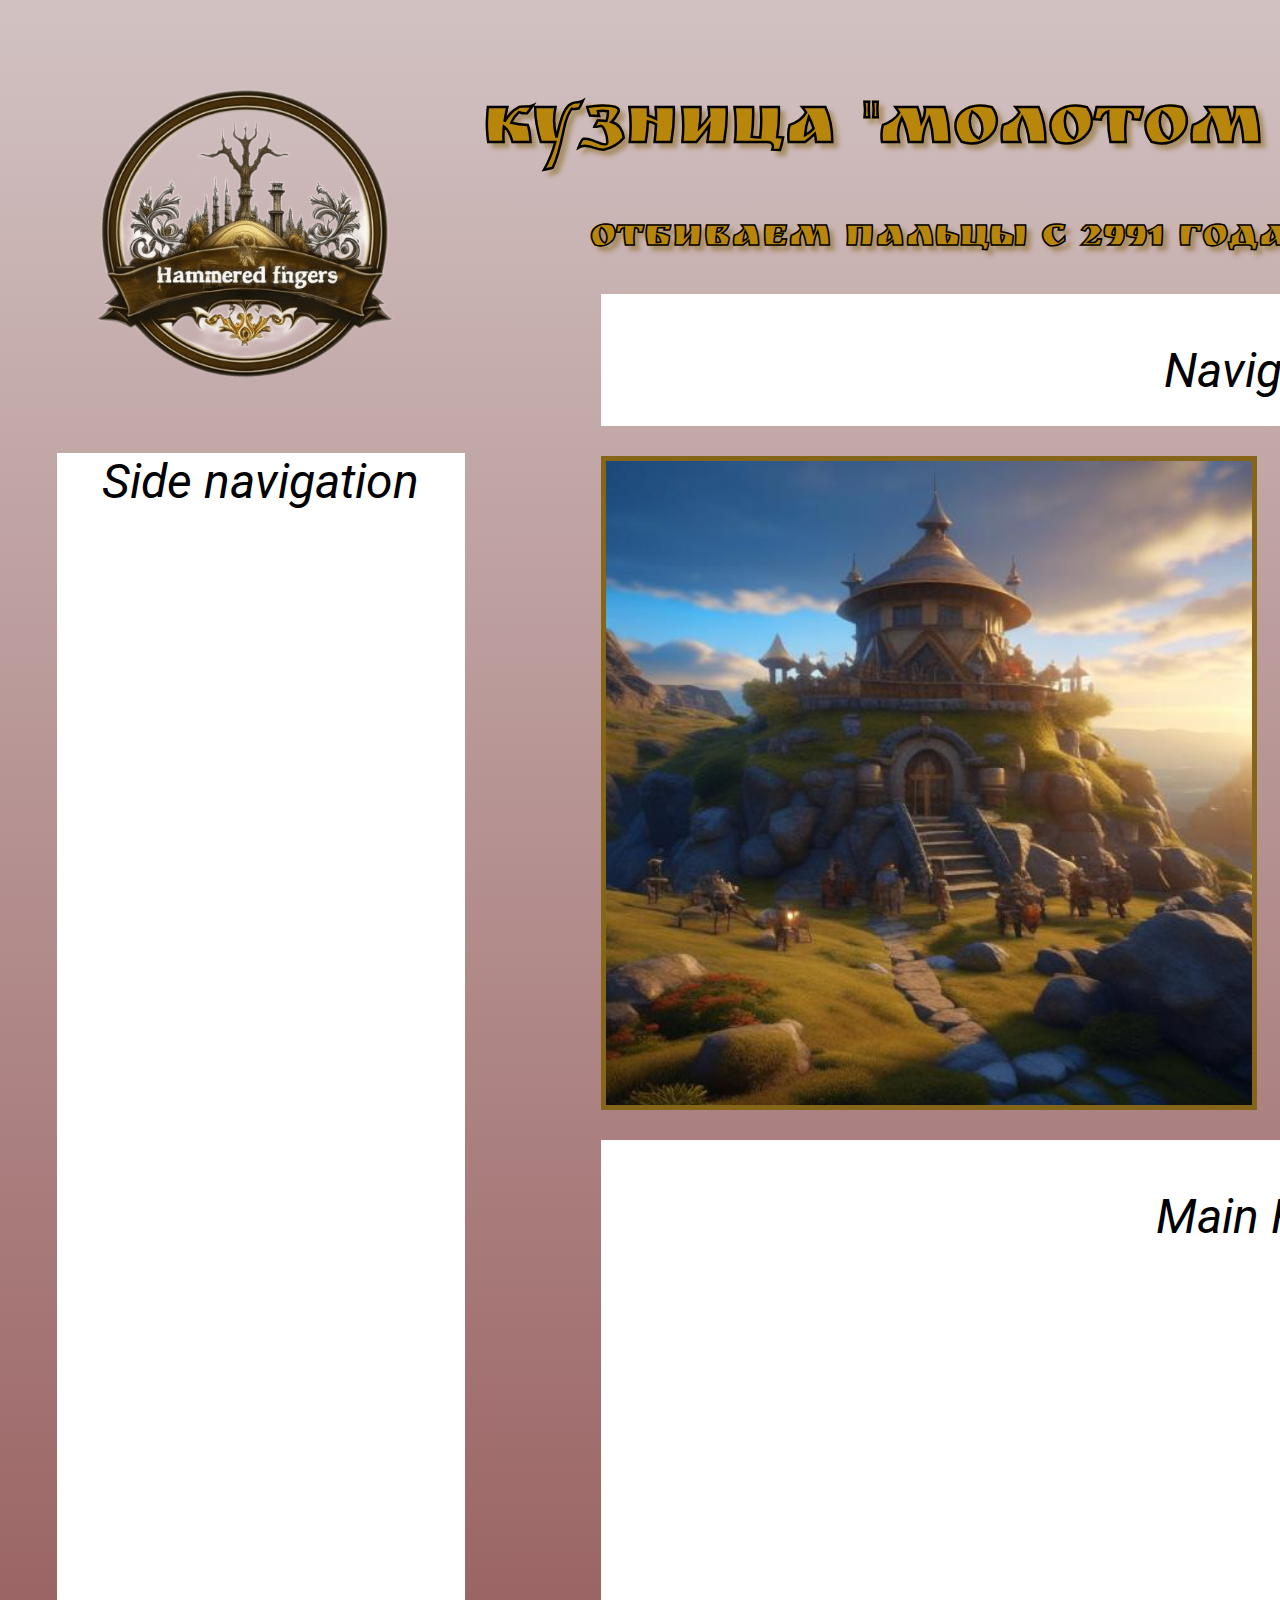
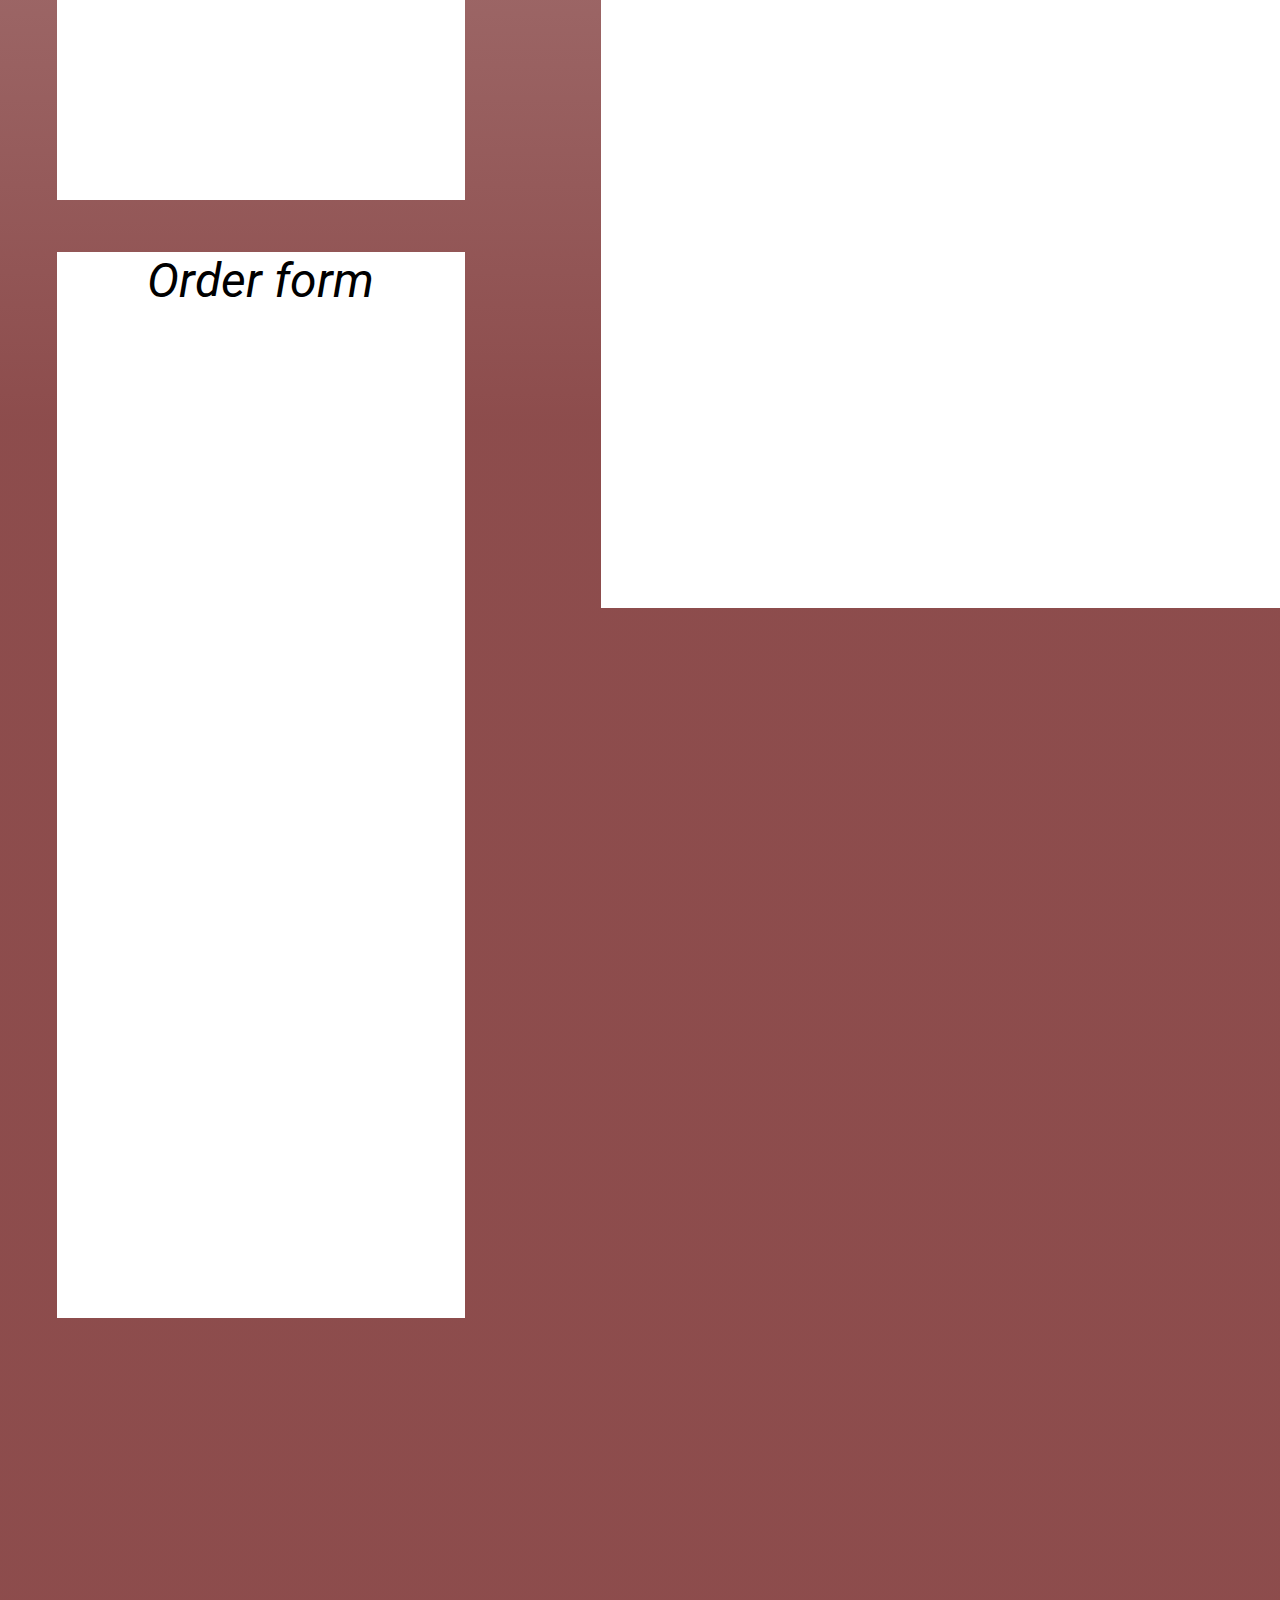
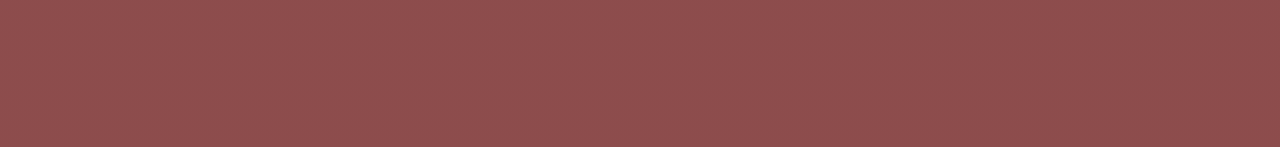
==== html/index.html @ 36eac4aa "footer left to add, many css adjustments ahead" ====
<!DOCTYPE html>
<html lang="ru">
<head>
    <meta charset="UTF-8">
    <meta name="viewport" content="width=device-width, initial-scale=1.0">
    <title>Кузня</title>
    <link href="../css/outlines.css" rel="stylesheet">
</head>
<body>
    <div class="main-container">
        <div class = "logo">
            <img src="../resources/img/output_0-transformed.png" alt="Logo" id="logo">
        </div>
        <div class="top-text">
            <h1>Кузница "Молотом по пальцам"</h1>
            <h2>Отбиваем пальцы с 2991 года третьей эпохи</h2>
        </div>
        <div class="central">
            <nav class="main-nav">
                <p>Navigation</p>
            </nav>
            <div class = "first-image-block">
                <img src="../resources/img/Forge1.jpg" alt="Forge1">
                <img src="../resources/img/Forge2.jpg" alt="Forge2">
            </div>
            <div class="main-filling">
                <p>Main Filling</p>
            </div>
        </div>
        <div class="side">
            <nav class="side-nav">
                <p>Side navigation</p>
            </nav>
            <div class="order-form">
                <p>Order form</p>
            </div>
        </div>
        <footer>
            
        </footer>
    </div>
</body>
</html>
---- css/outlines.css ----
@import url("https://fonts.googleapis.com/css2?family=Ruslan+Display&display=swap");
@import url("https://fonts.googleapis.com/css2?family=Roboto:ital@0;1&family=Ruslan+Display&display=swap");
html {
  background: linear-gradient(180deg, rgba(75, 11, 11, 0.25) 0%, rgba(105, 20, 20, 0.76) 60.42%);
  background-repeat: no-repeat;
}

body {
  width: 1890px;
  height: 3243px;
  margin-top: 47px;
  padding: 0px 49px 49px 49px;
}

div.logo {
  display: inline-block;
  width: 19, 58%;
  height: 376px;
  float: left;
}

#logo {
  width: 376px;
  height: 376px;
}

div.central {
  width: 71.21%;
  display: inline-block;
  float: right;
}

div.top-text {
  font-family: "Ruslan Display";
  color: #b8860b;
  display: inline-block;
  -webkit-text-stroke: 0.3px black;
  text-shadow: 5px 5px 4px rgba(133, 101, 23, 0.5);
}

.main-container h1 {
  font-size: 70px;
  padding-left: 51px;
}

.main-container h2 {
  font-size: 40px;
  text-align: center;
}

nav.main-nav {
  width: 1347px;
  height: 132px;
  display: flex;
  justify-content: center;
  background-color: white;
  font-family: Roboto;
  font-size: 48px;
  font-style: italic;
  text-align: center;
  font-weight: 400;
  line-height: normal;
}

nav.main-nav p {
  text-align: center;
}

div.first-image-block {
  text-align: center;
}

div.first-image-block img {
  margin-top: 30px;
  width: 646px;
  height: 644px;
  border: 5px solid #856517;
}

div.first-image-block img:first-of-type {
  float: left;
}

div.first-image-block img:last-of-type {
  float: right;
}

div.main-filling {
  background-color: white;
  font-family: Roboto;
  font-size: 48px;
  font-style: italic;
  text-align: center;
  font-weight: 400;
  line-height: normal;
  display: inline-block;
  height: 1068px;
  width: 100%;
  margin-top: 30px;
}

div.side {
  width: 21.58%;
  display: inline-block;
  float: left;
  margin-top: 30px;
}

div.side p {
  margin: 0px;
}

nav.side-nav {
  background-color: white;
  font-family: Roboto;
  font-size: 48px;
  font-style: italic;
  text-align: center;
  font-weight: 400;
  line-height: normal;
  height: 1347px;
}

div.order-form {
  background-color: white;
  font-family: Roboto;
  font-size: 48px;
  font-style: italic;
  text-align: center;
  font-weight: 400;
  line-height: normal;
  height: 1066px;
  margin-top: 52px;
}/*# sourceMappingURL=outlines.css.map */
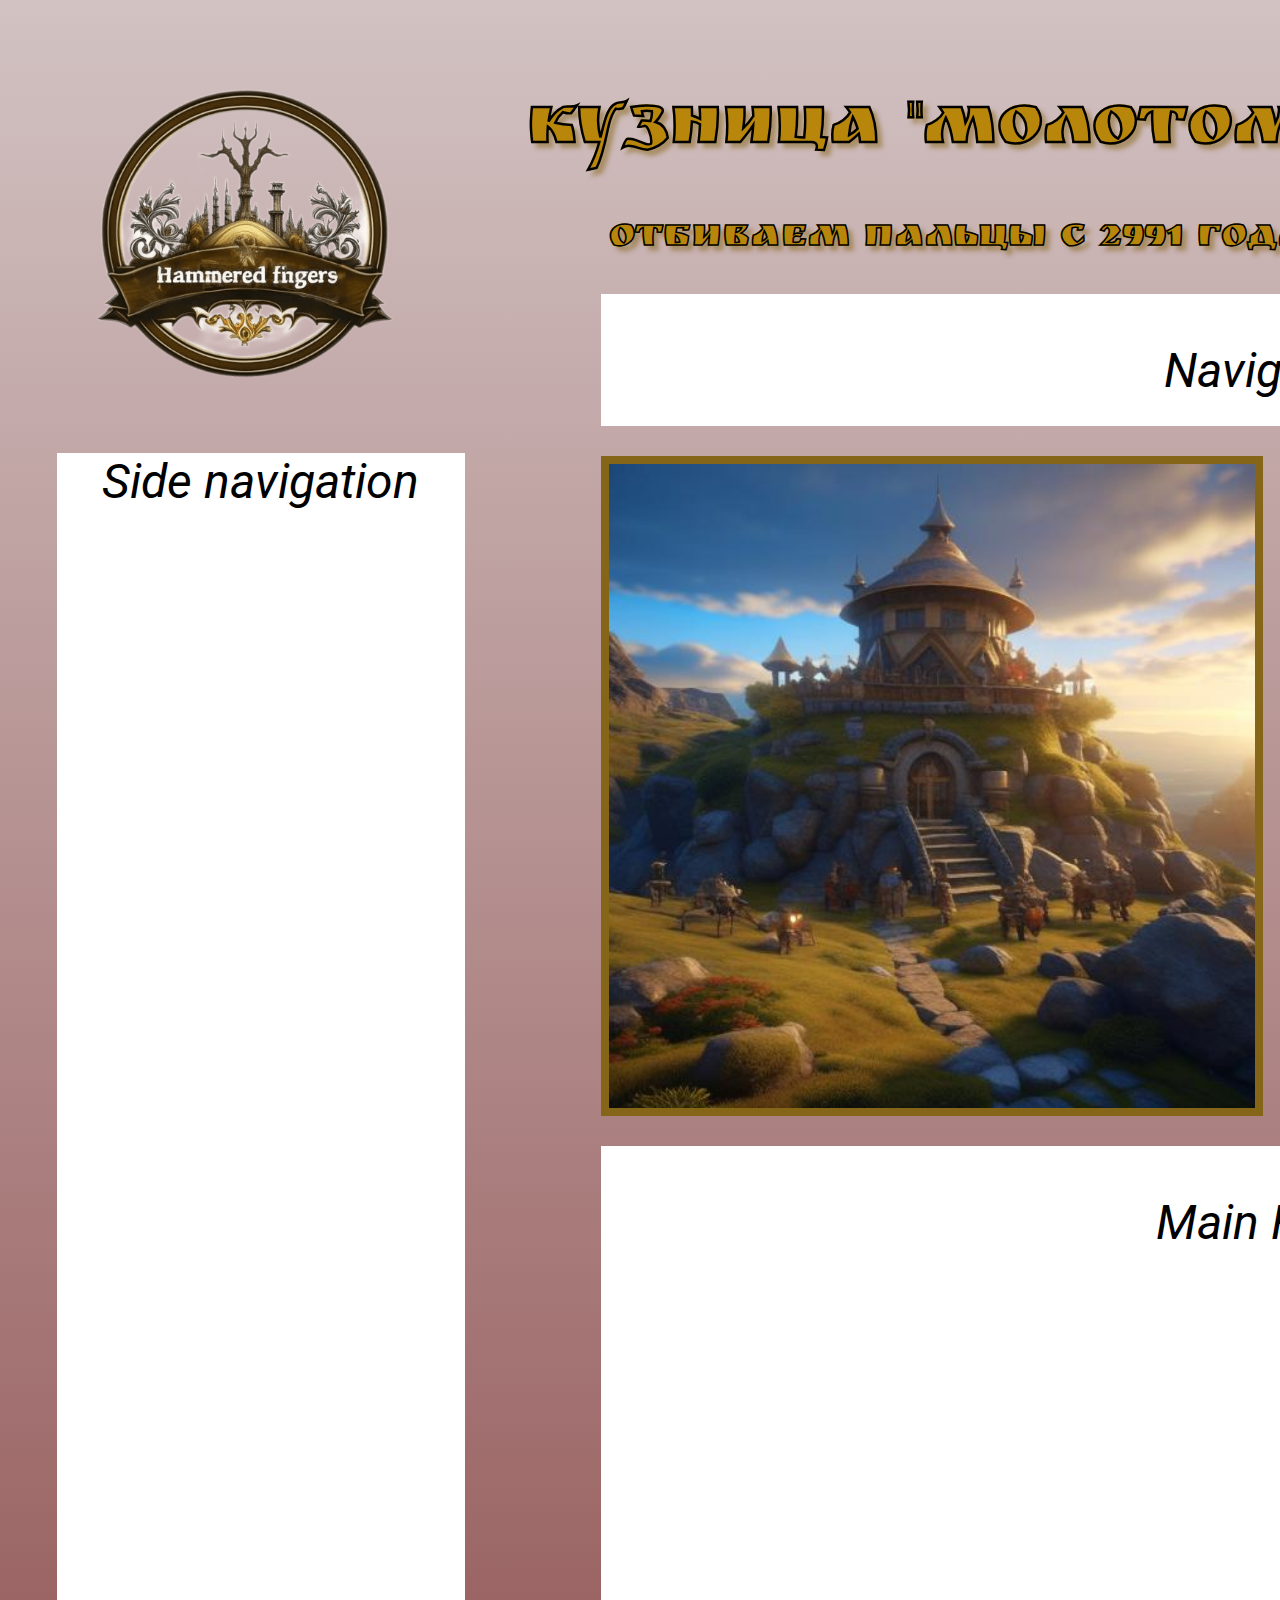
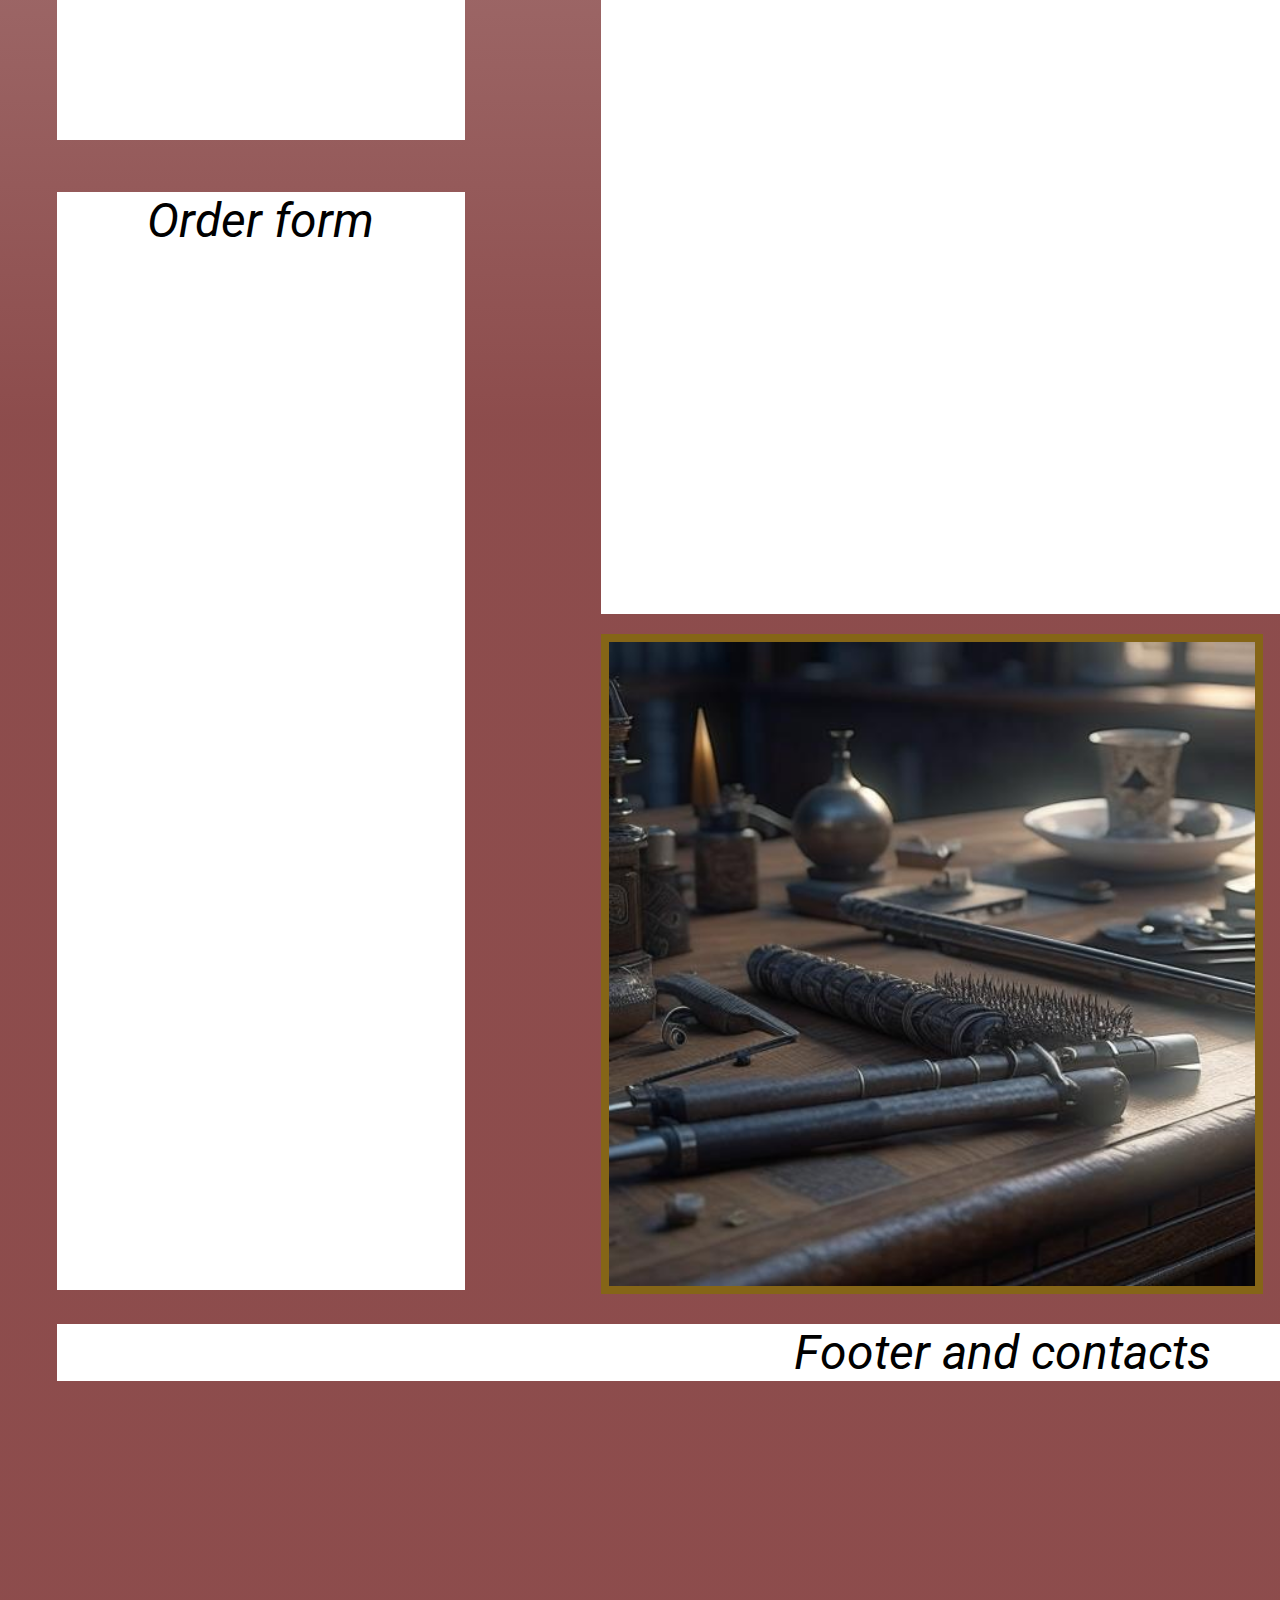
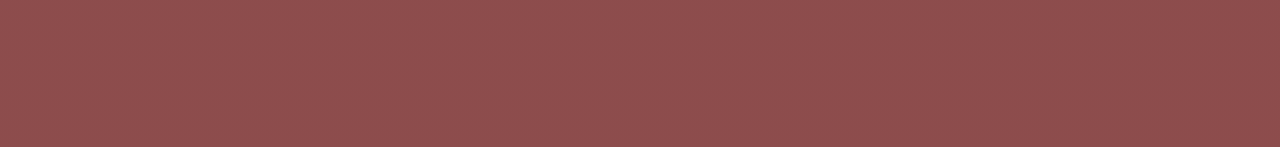
==== commit 5362e21f: "center ready, css align ahead" ====
--- a/html/index.html
+++ b/html/index.html
@@ -20,11 +20,15 @@
                 <p>Navigation</p>
             </nav>
             <div class = "first-image-block">
-                <img src="../resources/img/Forge1.jpg" alt="Forge1">
-                <img src="../resources/img/Forge2.jpg" alt="Forge2">
+                <img src="../resources/img/Forge/Forge1.jpg" alt="Forge1">
+                <img src="../resources/img/Forge/Forge2.jpg" alt="Forge2">
             </div>
             <div class="main-filling">
                 <p>Main Filling</p>
+            </div>
+            <div class = "second-image-block">
+                <img src="../resources/img/Examples/Example1.jpg" alt="Weapon1">
+                <img src="../resources/img/Examples/Example2.jpg" alt="Weapon2">
             </div>
         </div>
         <div class="side">
@@ -36,7 +40,7 @@
             </div>
         </div>
         <footer>
-            
+            Footer and contacts
         </footer>
     </div>
 </body>
--- a/css/outlines.css
+++ b/css/outlines.css
@@ -14,7 +14,7 @@
 
 div.logo {
   display: inline-block;
-  width: 19, 58%;
+  width: 19.58%;
   height: 376px;
   float: left;
 }
@@ -40,7 +40,7 @@
 
 .main-container h1 {
   font-size: 70px;
-  padding-left: 51px;
+  padding-left: 101px;
 }
 
 .main-container h2 {
@@ -67,14 +67,14 @@
 }
 
 div.first-image-block {
+  margin-top: 30px;
   text-align: center;
 }
 
 div.first-image-block img {
-  margin-top: 30px;
   width: 646px;
   height: 644px;
-  border: 5px solid #856517;
+  border: 8px solid #856517;
 }
 
 div.first-image-block img:first-of-type {
@@ -118,7 +118,7 @@
   text-align: center;
   font-weight: 400;
   line-height: normal;
-  height: 1347px;
+  height: 1287px;
 }
 
 div.order-form {
@@ -129,6 +129,38 @@
   text-align: center;
   font-weight: 400;
   line-height: normal;
-  height: 1066px;
+  height: 1098px;
   margin-top: 52px;
+}
+
+div.second-image-block {
+  margin-top: 20px;
+  text-align: center;
+}
+
+div.second-image-block img {
+  width: 646px;
+  height: 644px;
+  border: 8px solid #856517;
+}
+
+div.second-image-block img:first-of-type {
+  float: left;
+}
+
+div.second-image-block img:last-of-type {
+  float: right;
+}
+
+footer {
+  width: 100%;
+  display: inline-block;
+  margin-top: 30px;
+  background-color: white;
+  font-family: Roboto;
+  font-size: 48px;
+  font-style: italic;
+  text-align: center;
+  font-weight: 400;
+  line-height: normal;
 }/*# sourceMappingURL=outlines.css.map */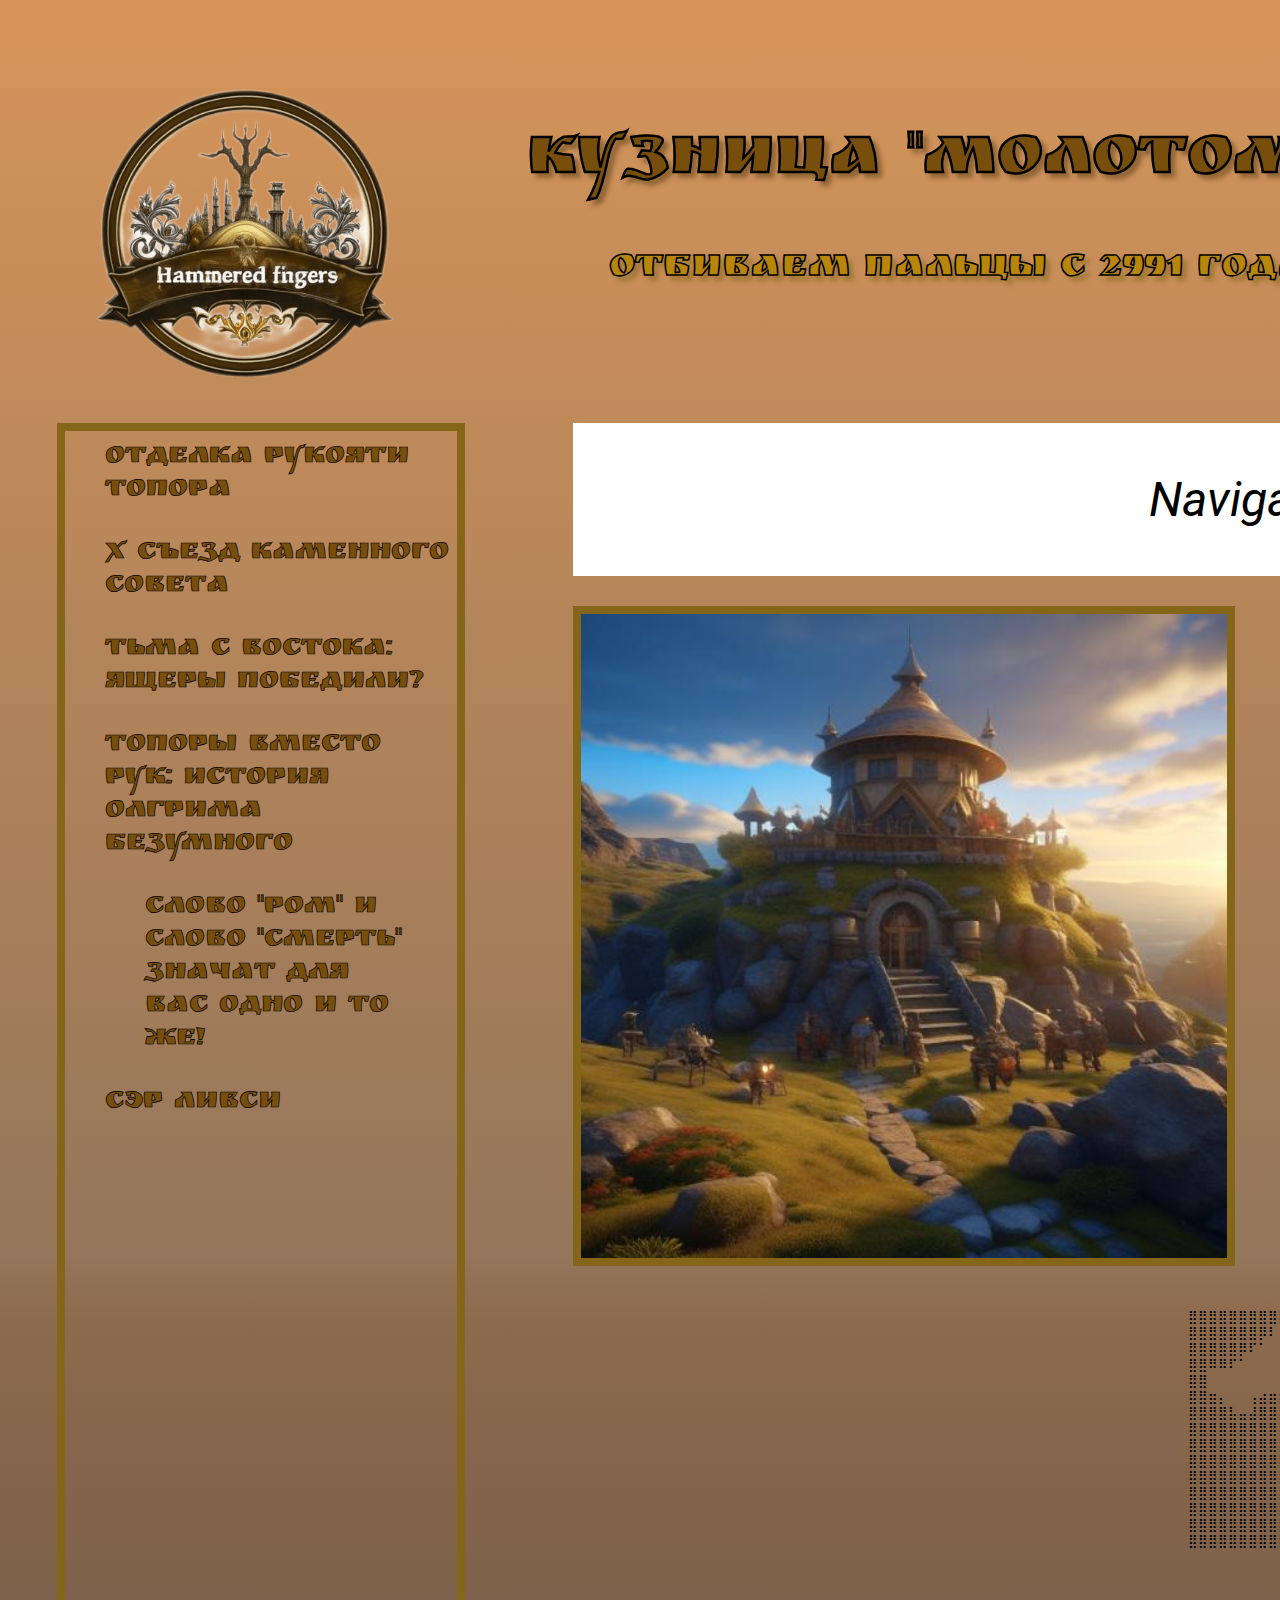
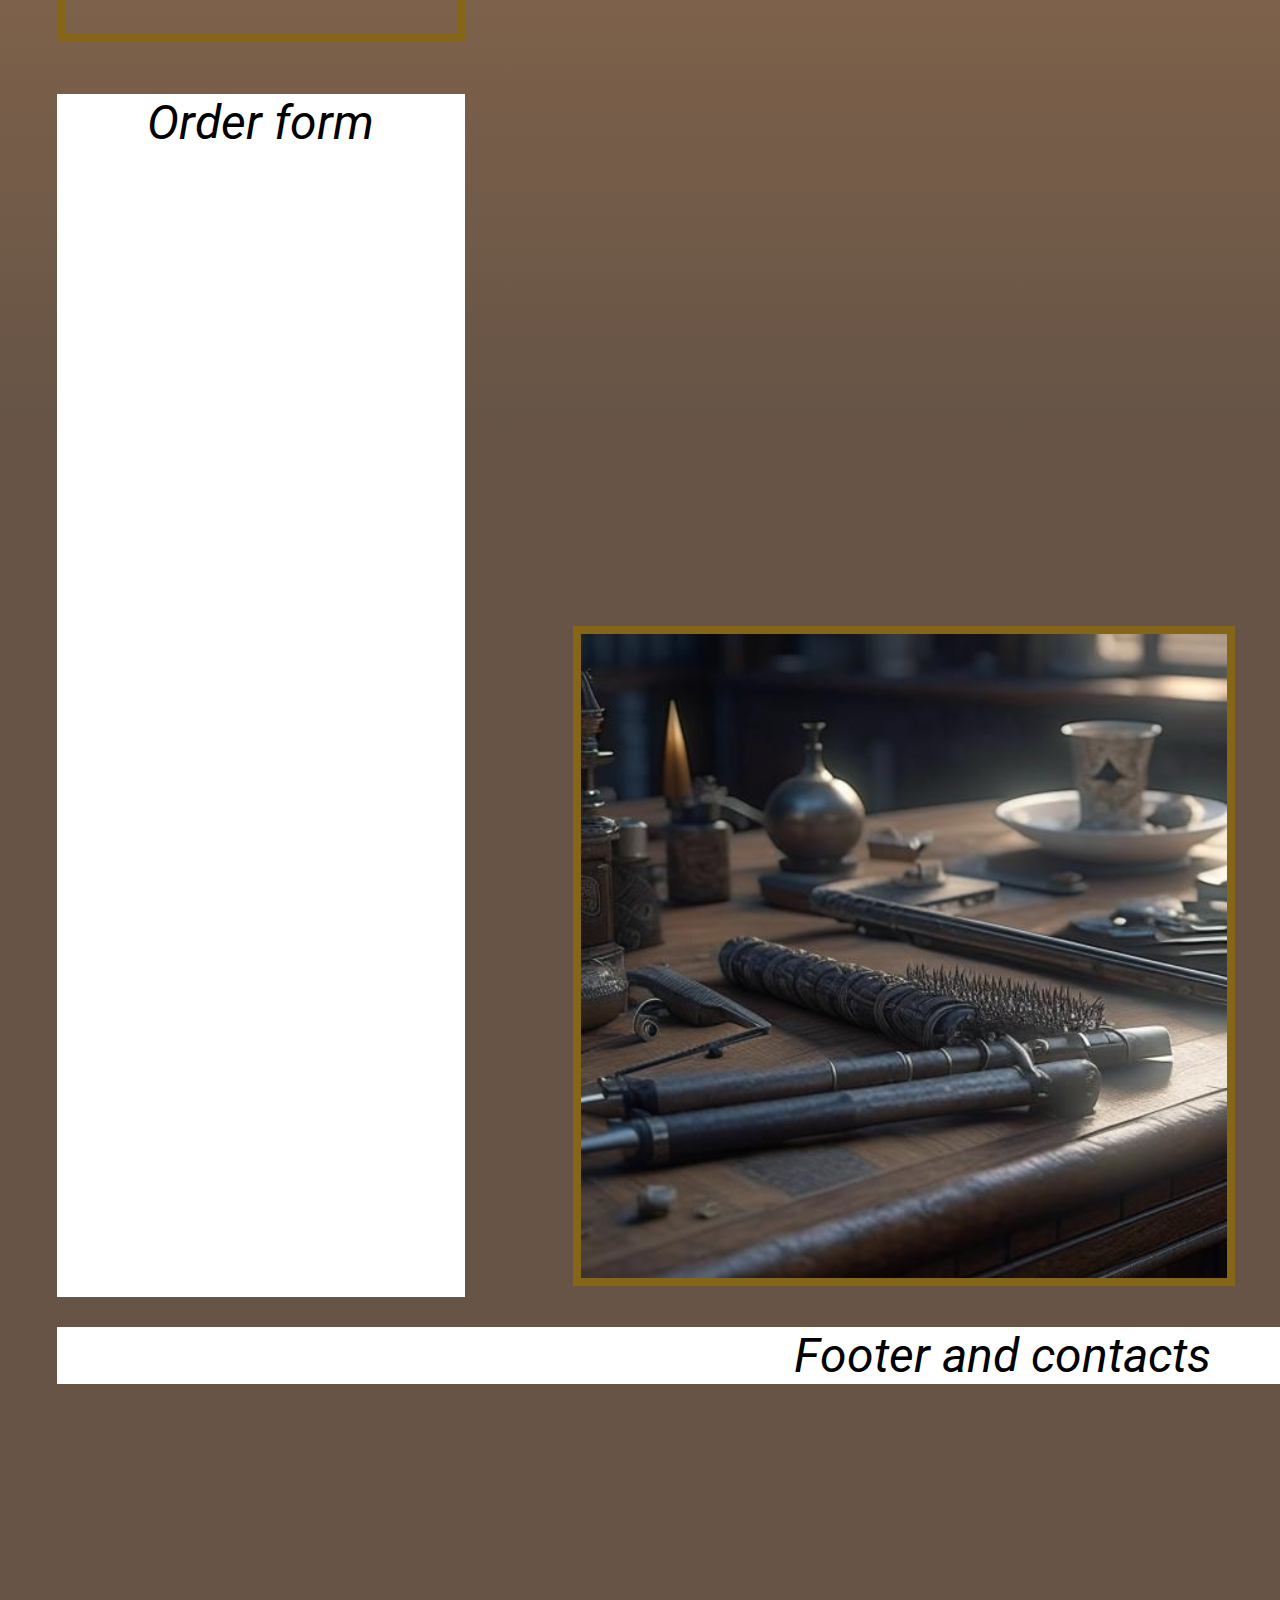
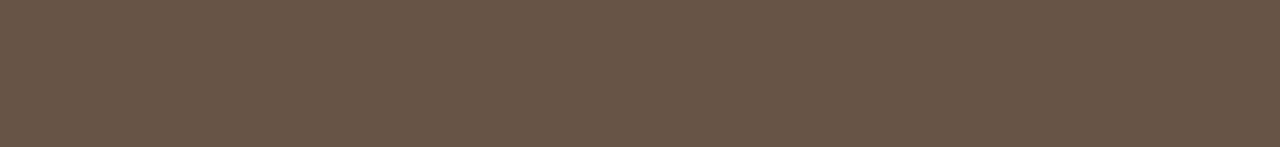
==== commit 95eb3edc: "struct: tags updated" ====
--- a/html/index.html
+++ b/html/index.html
@@ -8,37 +8,61 @@
 </head>
 <body>
     <div class="main-container">
-        <div class = "logo">
-            <img src="../resources/img/output_0-transformed.png" alt="Logo" id="logo">
-        </div>
-        <div class="top-text">
-            <h1>Кузница "Молотом по пальцам"</h1>
-            <h2>Отбиваем пальцы с 2991 года третьей эпохи</h2>
-        </div>
-        <div class="central">
+        <header>
+            <div class = "logo">
+                <img src="../resources/img/output_0-transformed.png" alt="Logo" id="logo">
+            </div>
+            <div class="top-text">
+                <h1>Кузница "Молотом по пальцам"</h1>
+                <h2>Отбиваем пальцы с 2991 года третьей эпохи</h2>
+            </div>
+        </header>
+        <main>
             <nav class="main-nav">
                 <p>Navigation</p>
             </nav>
-            <div class = "first-image-block">
+            <section class = "first-image-block">
                 <img src="../resources/img/Forge/Forge1.jpg" alt="Forge1">
                 <img src="../resources/img/Forge/Forge2.jpg" alt="Forge2">
-            </div>
-            <div class="main-filling">
-                <p>Main Filling</p>
-            </div>
-            <div class = "second-image-block">
+            </section>
+            <article>
+                <pre>
+                    ⣿⣿⣿⣿⣿⣿⣿⣿⣿⣿⣿⣿⣿⣿⣿⣿⣿⣿⣿⣿⣿⣿⣿⣿⣿⣿⣿⣿⣿⣿
+                    ⣿⣿⣿⣿⣿⣿⣿⡿⠇⠀⠘⠿⣿⣿⠀⠀⠀⠀⠀⠀⠀⢸⣿⣿⣿⣿⣿⣿⣿⣿
+                    ⣿⣿⣿⣿⣿⡿⠏⠁⠀⠀⠀⠀⠉⣿⠀⠀⠀⠀⠀⠀⠀⢸⣿⣿⣿⣿⣿⣿⣿⣿
+                    ⣿⣿⠿⠿⠏⠁⠀⠀⠀⠀⢀⣀⣀⣿⠀⠀⠀⠀⠀⠀⠀⠸⢏⣉⣉⡹⣿⣿⣿⣿
+                    ⣿⣿⠀⠀⠀⠀⠀⠀⠀⠀⠸⣿⣿⣿⠀⠀⠀⠀⠀⠀⠀⢀⣸⣿⣿⣇⠉⠿⣿⣿
+                    ⣿⣿⣶⡄⠀⠀⢠⣴⣶⣦⡄⣩⣉⣉⠀⠀⠀⠀⠀⠀⠀⢸⣿⣿⣿⣿⣶⣤⠉⣿
+                    ⣿⣿⣿⣿⣧⣤⣼⣿⣿⡇⢠⠀⠀⠀⠀⣤⠀⠀⠀⠀⠀⠀⠀⠀⠘⠛⢻⣿⠀⣿
+                    ⣿⣿⣿⣿⣿⣿⣿⣿⣿⡇⢸⠀⠀⣤⠀⠀⠀⠀⠀⠀⠀⢠⡄⠀⠀⠀⣤⣤⣿⣿
+                    ⣿⣿⣿⣿⣿⣿⣿⣿⣿⣧⡄⠀⠀⣿⠀⠀⠀⠀⠀⠀⠀⢸⡇⠀⠀⢠⣿⣿⣿⣿
+                    ⣿⣿⣿⣿⣿⣿⣿⣿⣿⣿⡇⠀⠉⣿⠀⠀⠀⠀⠀⠀⠀⢸⡏⠁⠀⢸⣿⣿⣿⣿
+                    ⣿⣿⣿⣿⣿⣿⣿⣿⣿⣿⡇⠀⣶⣿⠀⠀⠀⠀⠀⠀⠀⢸⣷⡆⠀⢸⣿⣿⣿⣿
+                    ⣿⣿⣿⣿⣿⣿⣿⣿⣿⣿⣷⣶⣿⠿⠀⠀⠀⠀⠀⠀⠀⠸⢿⣷⣶⣾⣿⣿⣿⣿
+                    ⣿⣿⣿⣿⣿⣿⣿⣿⣿⣿⣿⣿⠿⠀⠀⣀⠀⠀⠀⢀⡀⠀⠸⢿⣿⣿⣿⣿⣿⣿
+                    ⣿⣿⣿⣿⣿⣿⣿⣿⣿⣿⡟⠛⠀⠀⠀⣿⣶⣀⣀⣾⡇⠀⠀⠘⠛⢻⣿⣿⣿⣿
+                    ⣿⣿⣿⣿⣿⣿⣿⣿⣿⣿⣧⣤⣤⣤⣤⣿⣿⣿⣿⣿⣧⣤⣤⣤⣤⣼⣿⣿⣿⣿
+                </pre>
+            </article>
+            <section class = "second-image-block">
                 <img src="../resources/img/Examples/Example1.jpg" alt="Weapon1">
                 <img src="../resources/img/Examples/Example2.jpg" alt="Weapon2">
-            </div>
-        </div>
-        <div class="side">
+            </section>
+        </main>
+        <aside>
             <nav class="side-nav">
-                <p>Side navigation</p>
+                <ul>
+                    <li><a href="#">Отделка рукояти топора</a></li>
+                    <li><a href="#">X съезд Каменного Совета</a></li>
+                    <li><a href="#">Тьма с Востока: ящеры победили?</a></li>
+                    <li><a href="#">Топоры вместо рук: история Олгрима Безумного</a></li>
+                    <li><a href="#"><blockquote cite="#">Слово "ром" и слово "смерть" значат для вас одно и то же!</blockquote> Сэр Ливси</a></li>
+                </ul>
             </nav>
-            <div class="order-form">
+            <section class="order-form">
                 <p>Order form</p>
-            </div>
-        </div>
+            </section>
+        </aside>
         <footer>
             Footer and contacts
         </footer>
--- a/css/outlines.css
+++ b/css/outlines.css
@@ -1,7 +1,7 @@
 @import url("https://fonts.googleapis.com/css2?family=Ruslan+Display&display=swap");
 @import url("https://fonts.googleapis.com/css2?family=Roboto:ital@0;1&family=Ruslan+Display&display=swap");
 html {
-  background: linear-gradient(180deg, rgba(75, 11, 11, 0.25) 0%, rgba(105, 20, 20, 0.76) 60.42%);
+  background: linear-gradient(180deg, rgba(200, 115, 37, 0.76) 0%, rgba(115, 75, 40, 0.76) 37.5%, rgba(104, 59, 21, 0.76) 39.58%, rgba(54, 30, 12, 0.76) 60.42%);
   background-repeat: no-repeat;
 }
 
@@ -24,33 +24,39 @@
   height: 376px;
 }
 
-div.central {
-  width: 71.21%;
+header {
+  width: 100%;
   display: inline-block;
-  float: right;
 }
 
 div.top-text {
+  padding-top: 30px;
   font-family: "Ruslan Display";
-  color: #b8860b;
   display: inline-block;
   -webkit-text-stroke: 0.3px black;
-  text-shadow: 5px 5px 4px rgba(133, 101, 23, 0.5);
 }
 
 .main-container h1 {
   font-size: 70px;
   padding-left: 101px;
+  color: #784E0D;
+  text-shadow: 5px 5px 4px rgba(87, 61, 19, 0.5);
 }
 
 .main-container h2 {
   font-size: 40px;
   text-align: center;
+  color: #B8860B;
+  text-shadow: 5px 5px 4px rgba(133, 101, 23, 0.5);
+}
+
+main {
+  margin-left: auto;
+  width: 72.7%;
+  float: right;
 }
 
 nav.main-nav {
-  width: 1347px;
-  height: 132px;
   display: flex;
   justify-content: center;
   background-color: white;
@@ -66,26 +72,79 @@
   text-align: center;
 }
 
-div.first-image-block {
+section.first-image-block {
   margin-top: 30px;
   text-align: center;
 }
 
-div.first-image-block img {
+section.first-image-block img {
   width: 646px;
   height: 644px;
   border: 8px solid #856517;
 }
 
-div.first-image-block img:first-of-type {
+section.first-image-block > img:first-of-type {
   float: left;
 }
 
-div.first-image-block img:last-of-type {
+section.first-image-block > img:last-of-type {
   float: right;
 }
 
-div.main-filling {
+article {
+  display: inline-block;
+  text-align: center;
+  height: 910px;
+  width: 100%;
+  margin-top: 30px;
+}
+
+aside {
+  width: 21.58%;
+  display: inline-block;
+  float: left;
+}
+
+aside > nav, aside > section {
+  height: 1203px;
+}
+
+aside p {
+  margin: 0px;
+}
+
+nav.side-nav {
+  border: 8px solid #856517;
+}
+
+nav.side-nav > ul {
+  margin-top: 10px;
+  list-style-type: none;
+}
+
+nav.side-nav ul li:last-child {
+  padding-bot: 0px;
+}
+
+li a {
+  color: #784E0D;
+  font-family: "Ruslan Display";
+  font-size: 30px;
+  -webkit-text-stroke: 0.7px black;
+  text-decoration: none;
+  transition: transform 1s ease-out 0.5s;
+}
+
+li a:hover {
+  transform: translate(5px, 5px);
+  color: #B8860B;
+}
+
+li:not(:first-of-type) {
+  margin-top: 30px;
+}
+
+section.order-form {
   background-color: white;
   font-family: Roboto;
   font-size: 48px;
@@ -93,62 +152,25 @@
   text-align: center;
   font-weight: 400;
   line-height: normal;
-  display: inline-block;
-  height: 1068px;
-  width: 100%;
-  margin-top: 30px;
-}
-
-div.side {
-  width: 21.58%;
-  display: inline-block;
-  float: left;
-  margin-top: 30px;
-}
-
-div.side p {
-  margin: 0px;
-}
-
-nav.side-nav {
-  background-color: white;
-  font-family: Roboto;
-  font-size: 48px;
-  font-style: italic;
-  text-align: center;
-  font-weight: 400;
-  line-height: normal;
-  height: 1287px;
-}
-
-div.order-form {
-  background-color: white;
-  font-family: Roboto;
-  font-size: 48px;
-  font-style: italic;
-  text-align: center;
-  font-weight: 400;
-  line-height: normal;
-  height: 1098px;
   margin-top: 52px;
 }
 
-div.second-image-block {
+section.second-image-block {
   margin-top: 20px;
   text-align: center;
 }
 
-div.second-image-block img {
+section.second-image-block img {
   width: 646px;
   height: 644px;
   border: 8px solid #856517;
 }
 
-div.second-image-block img:first-of-type {
+section.second-image-block img:first-of-type {
   float: left;
 }
 
-div.second-image-block img:last-of-type {
+section.second-image-block img:last-of-type {
   float: right;
 }
 
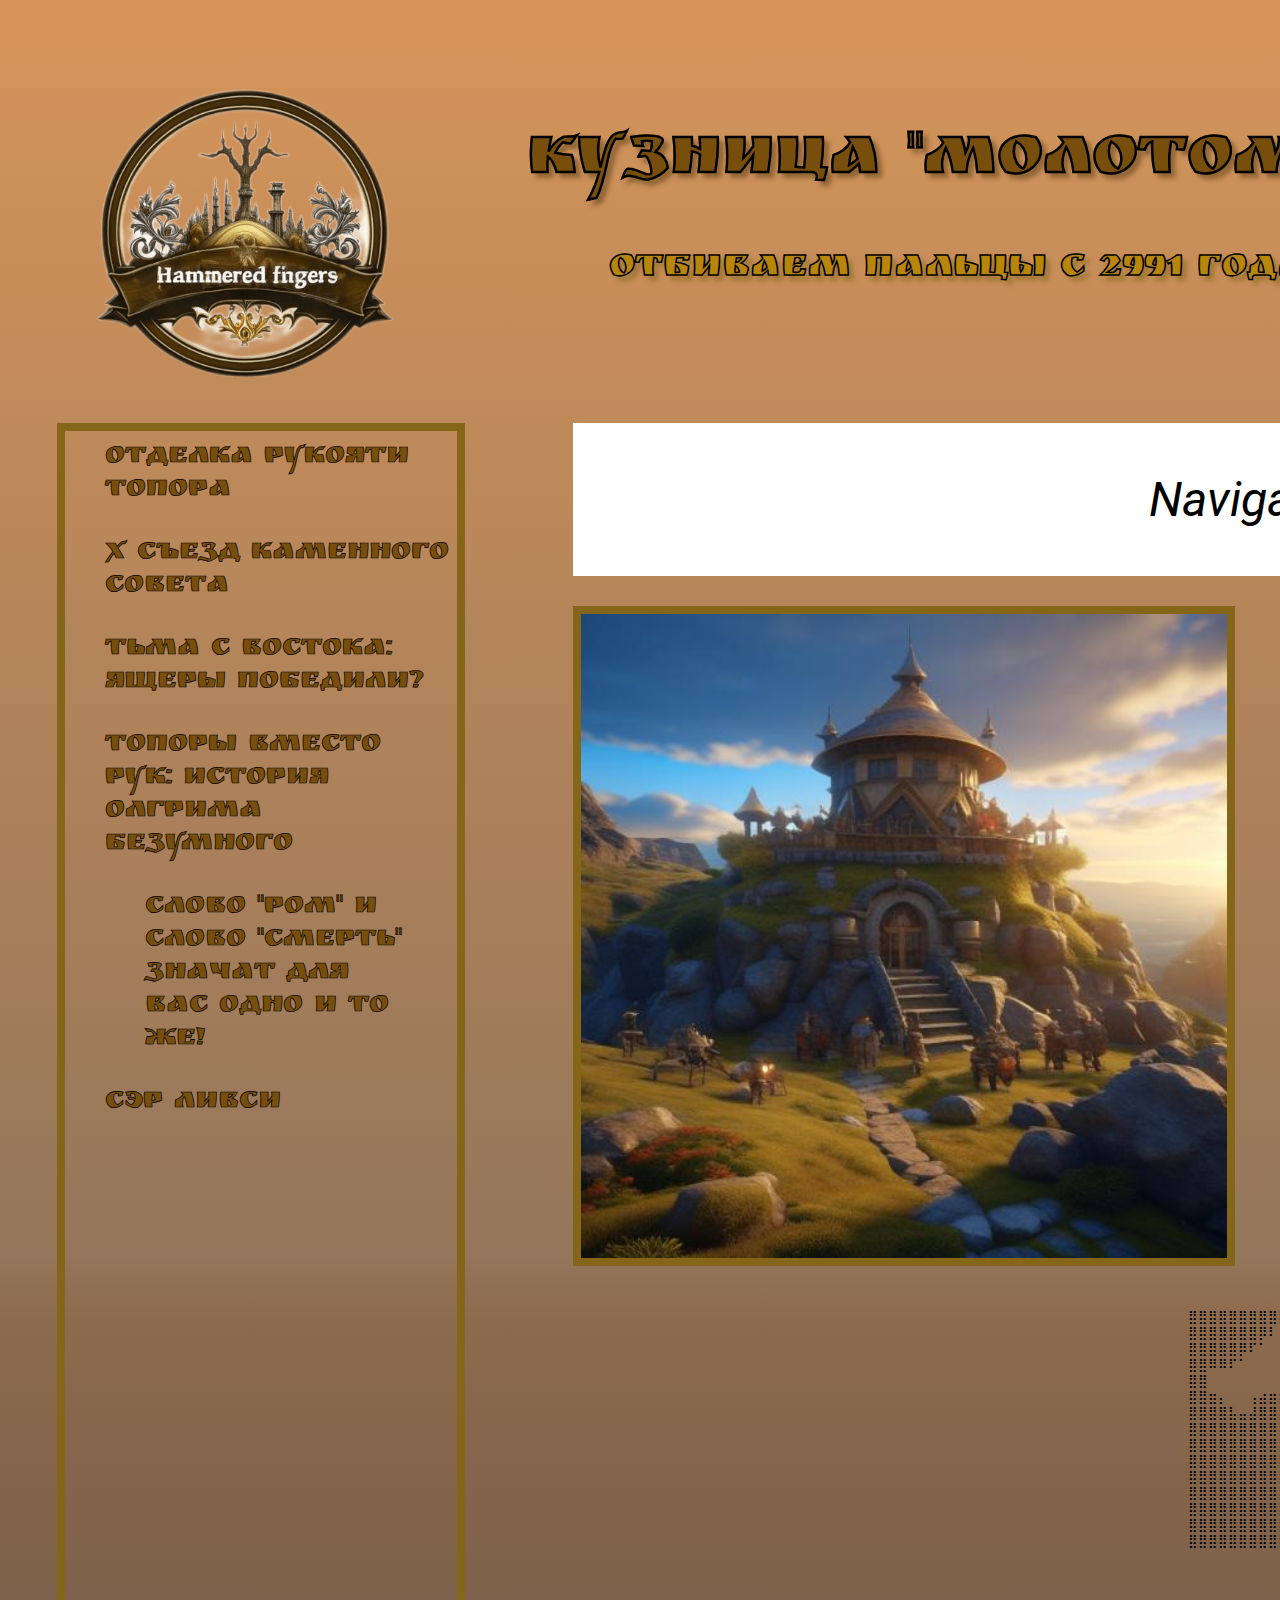
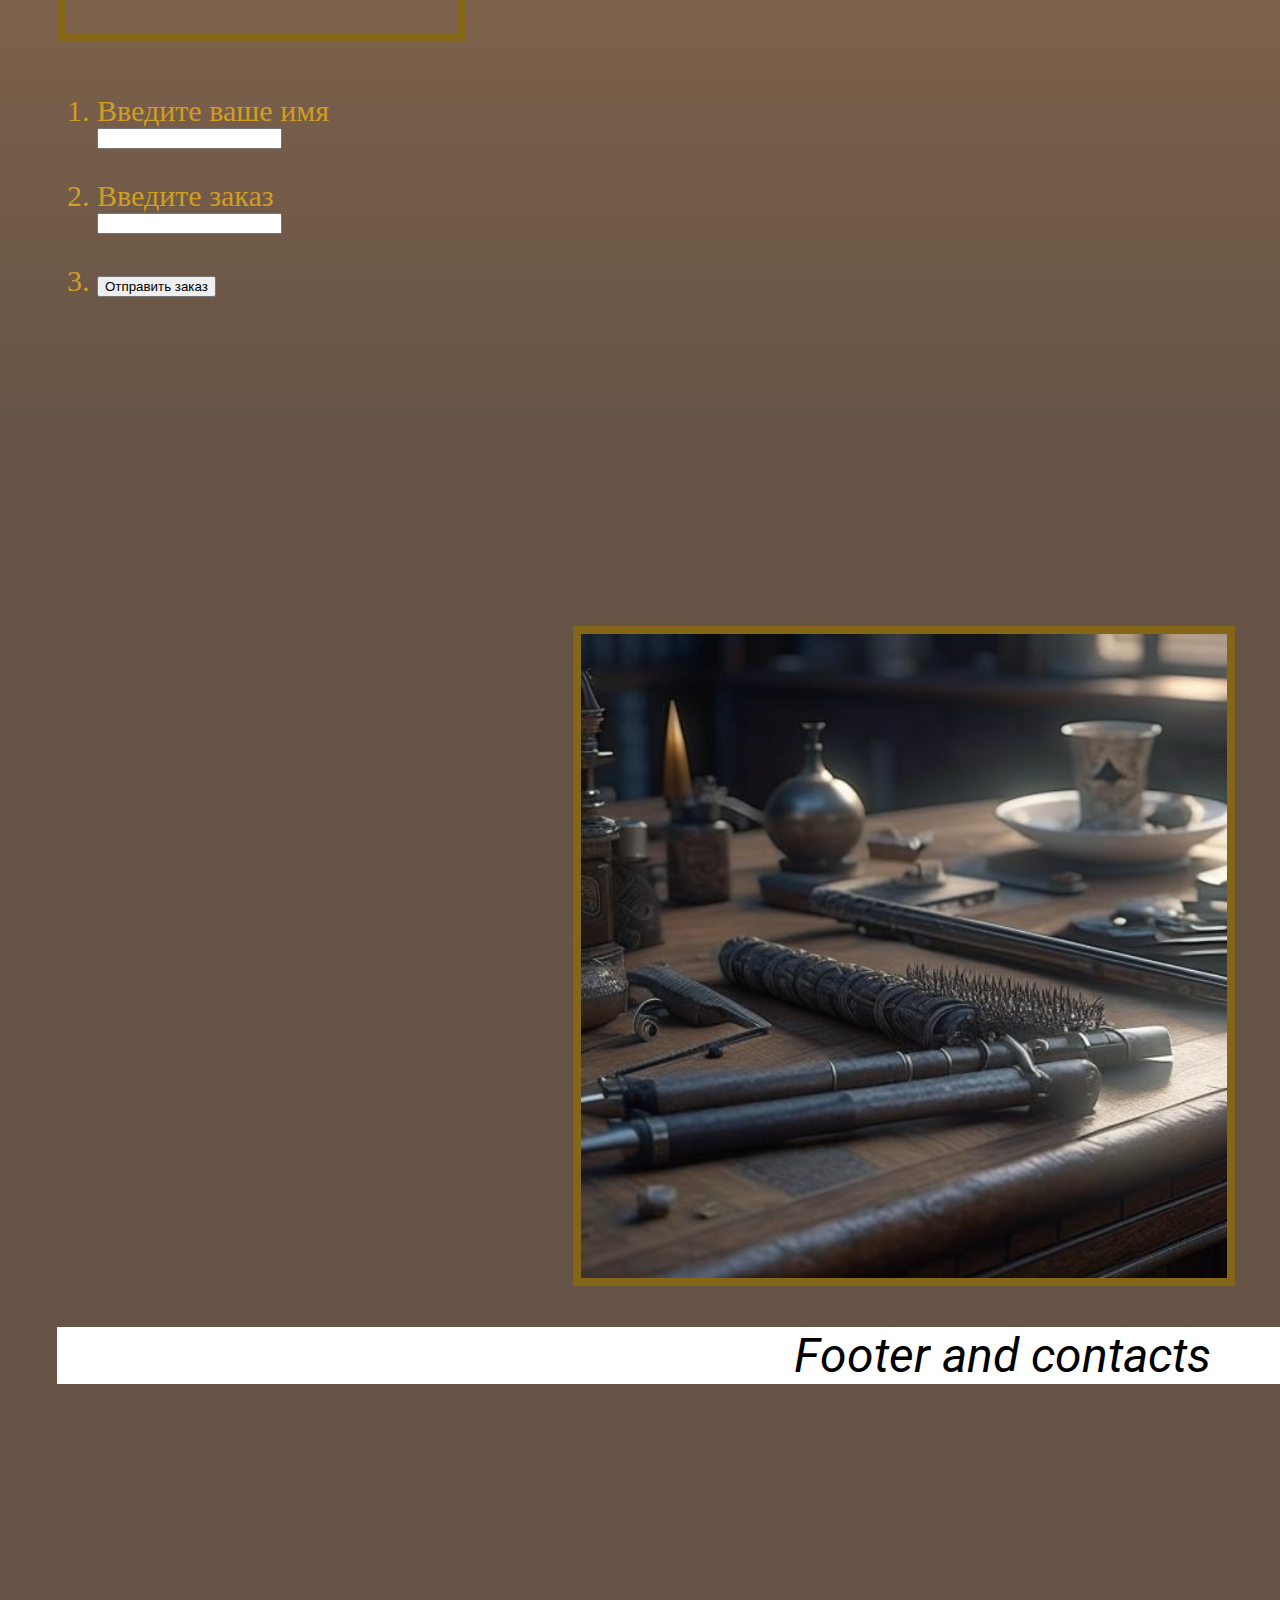
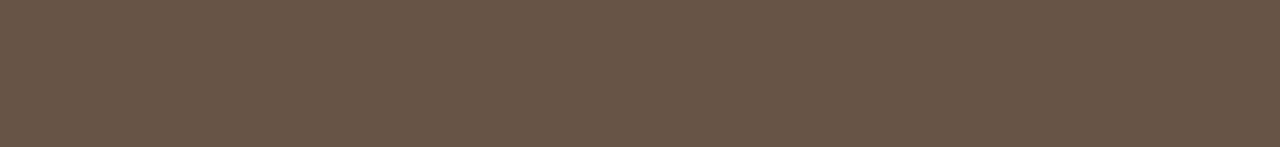
==== commit af95b318: "chores: many small improvements" ====
--- a/html/index.html
+++ b/html/index.html
@@ -3,6 +3,8 @@
 <head>
     <meta charset="UTF-8">
     <meta name="viewport" content="width=device-width, initial-scale=1.0">
+    <meta name="keywords" content="кузня, дварфы, фэнтези, саурон-сосатт">
+    <meta name="description" content="Закажите любое оружие! Восславим силу, что позволила нам снова ковать оружие!">
     <title>Кузня</title>
     <link href="../css/outlines.css" rel="stylesheet">
 </head>
@@ -60,7 +62,15 @@
                 </ul>
             </nav>
             <section class="order-form">
-                <p>Order form</p>
+                <form action="#" method="post">
+                    <ol>   
+                        <li><label for="name_input">Введите ваше имя</label>
+                        <input type="text" id="name_input"></li>
+                        <li><label for="order_input">Введите заказ</label>
+                        <input type="text" id="order_input"></li>
+                        <li><input type="submit" value="Отправить заказ"></li>
+                    </ol>
+                </form>
             </section>
         </aside>
         <footer>
--- a/css/outlines.css
+++ b/css/outlines.css
@@ -145,14 +145,13 @@
 }
 
 section.order-form {
-  background-color: white;
-  font-family: Roboto;
-  font-size: 48px;
-  font-style: italic;
-  text-align: center;
-  font-weight: 400;
-  line-height: normal;
+  color: #d09e23;
+  font-size: 30px;
   margin-top: 52px;
+}
+
+section.order-form input, label {
+  display: block;
 }
 
 section.second-image-block {
